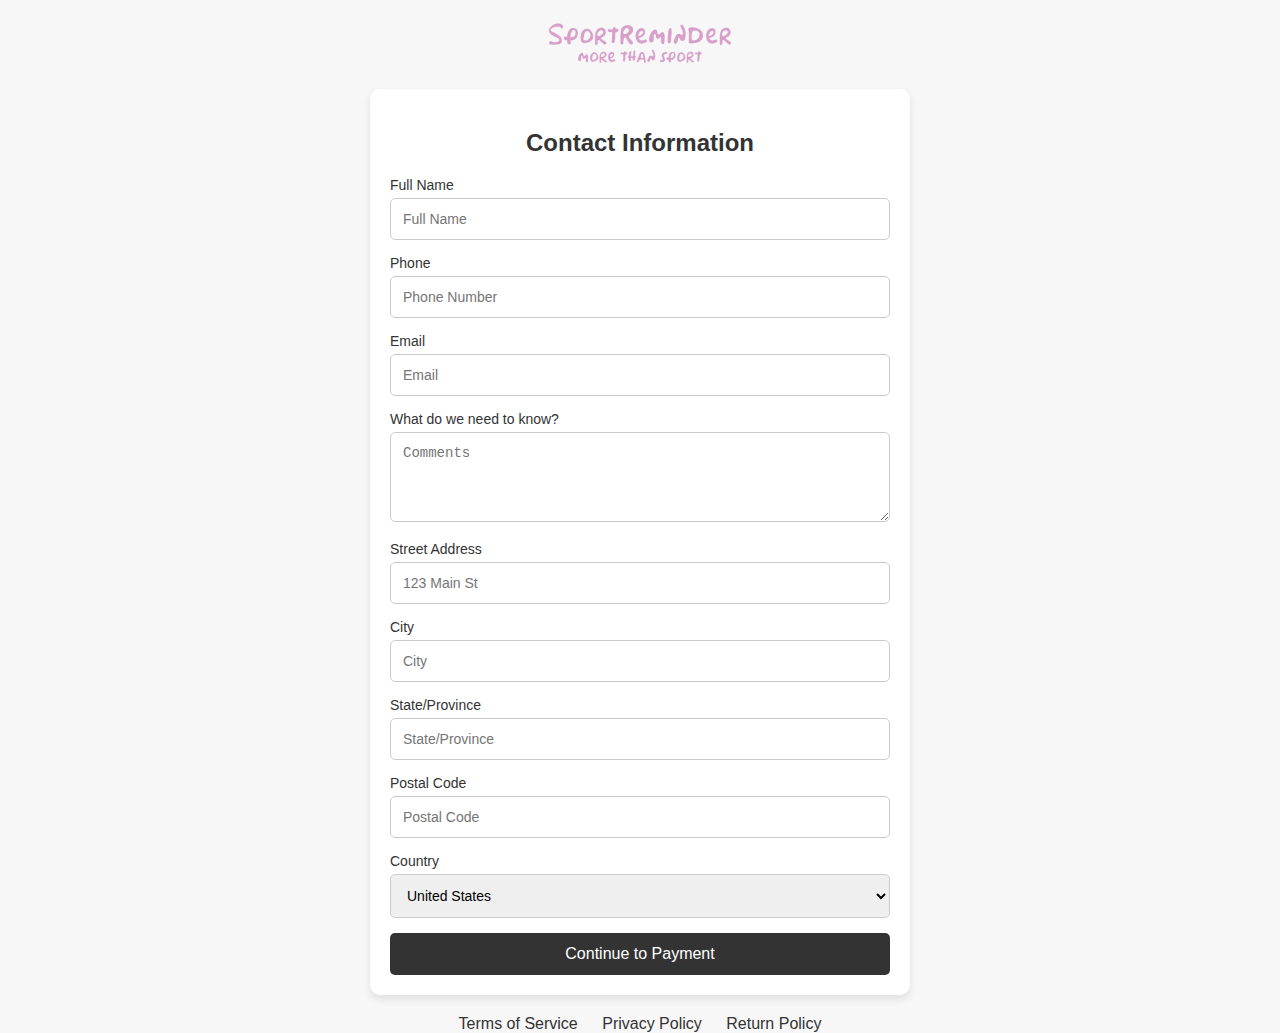
==== checkout.html @ 960fb1c4 "Add files via upload" ====
<!DOCTYPE html>
<html lang="en">
<head>
    <meta charset="UTF-8">
    <meta name="viewport" content="width=device-width, initial-scale=1.0">
    <title>SPORTREMINDER STORE - Contact Information</title>
    <link rel="icon" type="image/png" href="favicon.png"/>
    <style>
        body {
            font-family: Arial, sans-serif;
            background-color: #f7f7f7;
            margin: 0;
            padding: 0;
        }

        .container {
            max-width: 500px;
            margin: 0 auto;
            padding: 20px;
            background-color: #fff;
            border-radius: 10px;
            box-shadow: 0 4px 8px rgba(0, 0, 0, 0.1);
        }

        h2 {
            text-align: center;
            margin-bottom: 20px;
            font-size: 24px;
            color: #333;
        }

        label {
            font-size: 14px;
            color: #333;
            display: block;
            margin-bottom: 5px;
        }

        input, select, textarea {
            width: 100%;
            padding: 12px;
            margin-bottom: 15px;
            border: 1px solid #ccc;
            border-radius: 5px;
            font-size: 14px;
            box-sizing: border-box;
        }

        .btn {
            background-color: #333;
            color: #fff;
            padding: 12px;
            width: 100%;
            border: none;
            border-radius: 5px;
            cursor: pointer;
            font-size: 16px;
            transition: background-color 0.3s;
        }

        .btn:hover {
            background-color: #555;
        }

        .error-message {
            color: red;
            font-size: 14px;
            display: none;
            margin-bottom: 15px;
        }

        .logo {
            text-align: center;
            margin: 20px 0;
        }

        .logo img {
            max-width: 200px;
        }

        .footer-links {
            text-align: center;
            margin-top: 20px;
        }

        .footer-links a {
            color: #333;
            text-decoration: none;
            margin: 0 10px;
        }

        .footer-links a:hover {
            text-decoration: underline;
        }

        /* Скрываем поле для ввода страны, если выбрана другая страна */
        #other-country {
            display: none;
        }

    </style>
</head>
<body>

    <!-- Logo Section -->
    <div class="logo">
        <a href="index.html">
            <img src="logo.png" alt="SPORTREMINDER Logo">
        </a>
    </div>

    <div class="container">
        <h2>Contact Information</h2>

        <label for="full-name">Full Name</label>
        <input type="text" id="full-name" placeholder="Full Name" required>

        <label for="phone">Phone</label>
        <input type="tel" id="phone" placeholder="Phone Number" required>

        <label for="email">Email</label>
        <input type="email" id="email" placeholder="Email" required>

        <label for="comment">What do we need to know?</label>
        <textarea id="comment" placeholder="Comments" rows="4"></textarea>

        <!-- Address Fields -->
        <label for="address">Street Address</label>
        <input type="text" id="address" placeholder="123 Main St" required>

        <label for="city">City</label>
        <input type="text" id="city" placeholder="City" required>

        <label for="state">State/Province</label>
        <input type="text" id="state" placeholder="State/Province" required>

        <label for="postal-code">Postal Code</label>
        <input type="text" id="postal-code" placeholder="Postal Code" required>

        <label for="country">Country</label>
        <select id="country" required>
            <option value="United States">United States</option>
            <option value="Canada">Canada</option>
            <option value="United Kingdom">United Kingdom</option>
            <option value="Australia">Australia</option>
            <option value="Germany">Germany</option>
            <option value="France">France</option>
            <option value="India">India</option>
            <option value="Brazil">Brazil</option>
            <option value="China">China</option>
            <option value="Japan">Japan</option>
            <option value="Russia">Russia</option>
            <option value="South Africa">South Africa</option>
            <!-- More countries can be added here -->
            <option value="Other">Other</option>
        </select>

        <input type="text" id="other-country" placeholder="Enter your country">

        <!-- Error message -->
        <div class="error-message" id="error-message">Please fill out all required fields.</div>

        <button class="btn" id="continue-payment">Continue to Payment</button>
    </div>

    <div class="footer-links">
        <a href="#">Terms of Service</a>
        <a href="#">Privacy Policy</a>
        <a href="#">Return Policy</a>
    </div>

    <script>
        document.getElementById('continue-payment').addEventListener('click', function(event) {
            const fullName = document.getElementById('full-name').value;
            const phone = document.getElementById('phone').value;
            const email = document.getElementById('email').value;
            const address = document.getElementById('address').value;
            const city = document.getElementById('city').value;
            const state = document.getElementById('state').value;
            const postalCode = document.getElementById('postal-code').value;
            const country = document.getElementById('country').value;
            const otherCountry = document.getElementById('other-country').value;
            const errorMessage = document.getElementById('error-message');

            // Check if all required fields are filled
            if (fullName && phone && email && address && city && state && postalCode && (country !== 'Other' || otherCountry)) {
                window.location.href = 'payment.html'; // Redirect to payment page if valid
            } else {
                errorMessage.style.display = 'block'; // Show error message if validation fails
            }
        });

        // Show/hide other country field based on selection
        document.getElementById('country').addEventListener('change', function(event) {
            const selectedCountry = event.target.value;
            const otherCountryInput = document.getElementById('other-country');

            if (selectedCountry === 'Other') {
                otherCountryInput.style.display = 'block';
                otherCountryInput.required = true; // Make it required
            } else {
                otherCountryInput.style.display = 'none';
                otherCountryInput.required = false; // Make it not required
            }
        });
    </script>

</body>
</html>
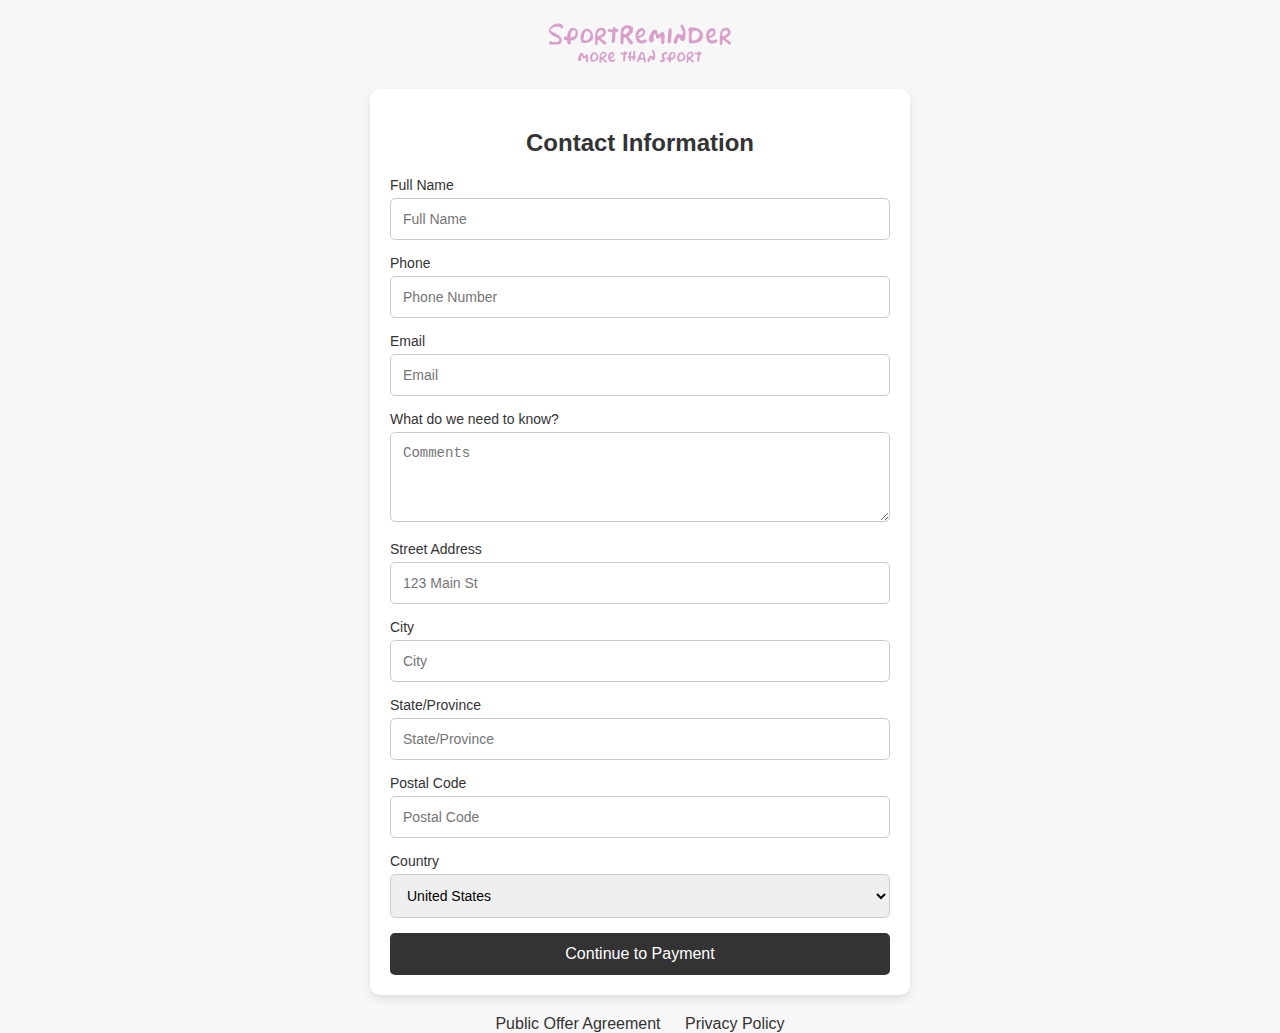
==== commit 54389f63: "Add files via upload" ====
--- a/checkout.html
+++ b/checkout.html
@@ -164,9 +164,9 @@
     </div>
 
     <div class="footer-links">
-        <a href="#">Terms of Service</a>
-        <a href="#">Privacy Policy</a>
-        <a href="#">Return Policy</a>
+        <a href="offeragreement.html">Public Offer Agreement</a>
+        <a href="PrivacyPolicy.html">Privacy Policy</a>
+
     </div>
 
     <script>
